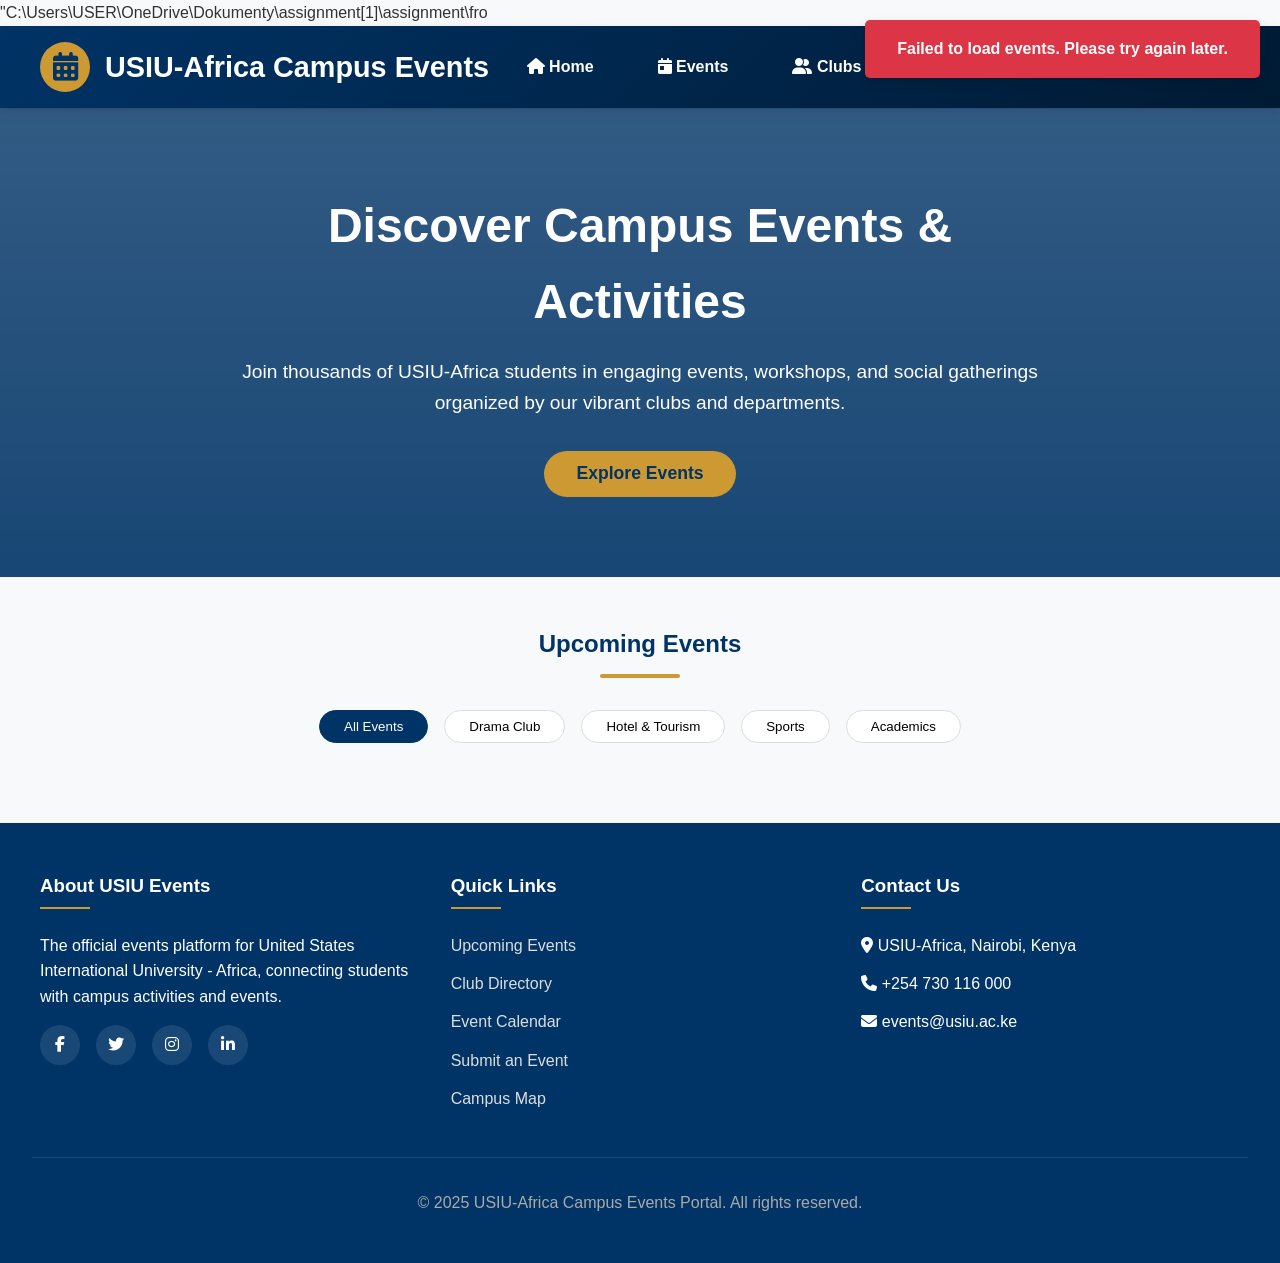
==== frontend/index.html @ a4860773 "Add files via upload" ====
<!DOCTYPE html>
<html lang="en">
<head>
    <meta charset="UTF-8">
    <meta name="viewport" content="width=device-width, initial-scale=1.0">
    <title>USIU-Africa Campus Events Portal</title>
    <link rel="stylesheet" href="style.css">
    <link rel="stylesheet" href="https://cdnjs.cloudflare.com/ajax/libs/font-awesome/6.4.0/css/all.min.css">
"C:\Users\USER\OneDrive\Dokumenty\assignment[1]\assignment\fro
    <!-- link js here   -->
    <script src="script.js" defer></script>
</head>
<body>
    <header>
        <div class="header-container">
            <div class="logo">
                <div class="logo-icon">
                    <i class="fas fa-calendar-alt"></i>
                </div>
                <h1>USIU-Africa Campus Events</h1>
            </div>
            <nav>
                <ul>
                    <li><a href="/assignment/frontend/index.php"><i class="fas fa-home"></i> Home</a></li>
                    <li><a href="/assignment/frontend/index.php#event-section"><i class="fas fa-calendar-day"></i> Events</a></li>
                    <li><a href="#"><i class="fas fa-user-friends"></i> Clubs</a></li>
                    <li><a href="#"><i class="fas fa-envelope"></i> Notifications</a></li>
                    <li id="authNav">
                        <div class="nav-button" id="loginBtn">Login / Sign Up</div>
                    </li>
                </ul>
            </nav>
        </div>
    </header>

    <section class="hero">
        <div class="hero-content">
            <h2>Discover Campus Events & Activities</h2>
            <p>Join thousands of USIU-Africa students in engaging events, workshops, and social gatherings organized by our vibrant clubs and departments.</p>
            <button class="cta-button" id="exploreBtn">Explore Events</button>
        </div>
    </section>

    <section class="events-section">
        <h2 class="section-title">Upcoming Events</h2>
        
        <div class="filters">
            <button class="filter-btn active">All Events</button>
            <button class="filter-btn">Drama Club</button>
            <button class="filter-btn">Hotel & Tourism</button>
            <button class="filter-btn">Sports</button>
            <button class="filter-btn">Academics</button>
        </div>
        
        <div class="events-grid" id="eventsContainer">
            <!-- Events will be loaded dynamically -->
        </div>
    </section>

    <div class="modal" id="eventModal">
        <div class="modal-content">
            <div class="modal-header">
                <h2 id="modalEventTitle">Event Title</h2>
                <button class="close-modal">&times;</button>
            </div>
            <div class="modal-body">
                <div class="event-full-details">
                    <div class="event-full-image" id="modalEventImage"></div>
                    <div class="event-info">
                        <div class="event-info-item">
                            <i class="fas fa-calendar"></i>
                            <div><strong>Date:</strong> <span id="modalEventDate"></span></div>
                        </div>
                        <div class="event-info-item">
                            <i class="fas fa-clock"></i>
                            <div><strong>Time:</strong> <span id="modalEventTime"></span></div>
                        </div>
                        <div class="event-info-item">
                            <i class="fas fa-map-marker-alt"></i>
                            <div><strong>Location:</strong> <span id="modalEventLocation"></span></div>
                        </div>
                        <div class="event-info-item">
                            <i class="fas fa-users"></i>
                            <div><strong>Organizer:</strong> <span id="modalEventOrganizer"></span></div>
                        </div>
                        <div class="event-info-item">
                            <i class="fas fa-info-circle"></i>
                            <div><strong>Description:</strong> <p id="modalEventDescription"></p></div>
                        </div>
                    </div>
                </div>
                
                <div class="form-section">
                    <h3 class="form-title">Register for this Event</h3>
                    <form id="registrationForm">
                        <input type="hidden" id="eventId" value="">
                        <div class="form-group">
                            <label for="fullName">Full Name</label>
                            <input type="text" id="fullName" class="form-control" placeholder="Enter your full name" required>
                            <div class="invalid-feedback">Please enter your full name</div>
                        </div>
                        <div class="form-group">
                            <label for="email">Email Address</label>
                            <input type="email" id="email" class="form-control" placeholder="Enter your email" required>
                            <div class="invalid-feedback">Please enter a valid email address</div>
                        </div>
                        <div class="form-group">
                            <label for="studentId">Student ID</label>
                            <input type="text" id="studentId" class="form-control" placeholder="Enter your student ID">
                        </div>
                        <div class="form-group">
                            <label for="department">Department</label>
                            <select id="department" class="form-control">
                                <option value="">Select your department</option>
                                <option value="business">School of Business</option>
                                <option value="science">School of Science & Technology</option>
                                <option value="hospitality">School of Hospitality</option>
                                <option value="arts">School of Arts</option>
                            </select>
                        </div>
                        <button type="submit" class="submit-btn">Register Now</button>
                    </form>
                </div>
                
                <div class="comments-container">
                    <h3 class="form-title">Event Comments</h3>
                    <div id="commentsList">
                        <!-- Comments will be loaded here via AJAX -->
                    </div>
                    
                    <div class="form-section">
                        <h3 class="form-title">Add a Comment</h3>
                        <form id="commentForm">
                            <input type="hidden" id="commentEventId" value="">
                            <div class="form-group">
                                <label for="commentName">Your Name</label>
                                <input type="text" id="commentName" class="form-control" placeholder="Enter your name" required>
                                <div class="invalid-feedback">Please enter your name</div>
                            </div>
                            <div class="form-group">
                                <label for="commentText">Your Comment</label>
                                <textarea id="commentText" class="form-control" rows="3" placeholder="Share your thoughts..." required></textarea>
                                <div class="invalid-feedback">Please enter your comment</div>
                            </div>
                            <button type="submit" class="submit-btn">Post Comment</button>
                        </form>
                    </div>
                </div>
            </div>
        </div>
    </div>

    <div class="modal" id="authModal">
        <div class="modal-content">
            <div class="modal-header">
                <h2 id="authModalTitle">Login to Your Account</h2>
                <button class="close-modal">&times;</button>
            </div>
            <div class="modal-body">
                <div class="auth-tabs">
                    <div class="auth-tab active" data-tab="login">Login</div>
                    <div class="auth-tab" data-tab="signup">Sign Up</div>
                </div>
                
                <form id="loginForm" class="auth-form active">
                    <div class="form-group">
                        <label for="loginIdentifier">Email, Username or Student ID</label>
                        <input type="text" id="loginIdentifier" class="form-control" placeholder="Enter your email, username or ID" required>
                        <div class="invalid-feedback">Please enter your identifier</div>
                    </div>
                    <div class="form-group">
                        <label for="loginPassword">Password</label>
                        <input type="password" id="loginPassword" class="form-control" placeholder="Enter your password" required>
                        <div class="invalid-feedback">Please enter your password</div>
                    </div>
                    <div class="form-group">
                        <button type="submit" class="submit-btn">Login</button>
                        <div class="form-footer">
                            <a href="#" id="forgotPassword">Forgot Password?</a>
                        </div>
                    </div>
                </form>
                
                <form id="signupForm" class="auth-form">
                    <div class="form-group">
                        <label for="signupFullName">Full Name</label>
                        <input type="text" id="signupFullName" class="form-control" placeholder="Enter your full name" required>
                        <div class="invalid-feedback">Please enter your full name</div>
                    </div>
                    <div class="form-group">
                        <label for="signupStudentId">Student ID</label>
                        <input type="text" id="signupStudentId" class="form-control" placeholder="Enter your student ID" required>
                        <div class="invalid-feedback">Please enter your student ID</div>
                    </div>
                    <div class="form-group">
                        <label for="signupEmail">School Email</label>
                        <input type="email" id="signupEmail" class="form-control" placeholder="Enter your school email" required>
                        <div class="invalid-feedback">Please enter a valid school email</div>
                    </div>
                    <div class="form-group">
                        <label for="signupUsername">Username</label>
                        <input type="text" id="signupUsername" class="form-control" placeholder="Choose a username" required>
                        <div class="invalid-feedback">Please choose a username</div>
                    </div>
                    <div class="form-group">
                        <label for="signupPassword">Password</label>
                        <input type="password" id="signupPassword" class="form-control" placeholder="Create a password" required>
                        <div class="invalid-feedback">Password must be at least 6 characters</div>
                    </div>
                    <div class="form-group">
                        <label for="signupConfirmPassword">Confirm Password</label>
                        <input type="password" id="signupConfirmPassword" class="form-control" placeholder="Confirm your password" required>
                        <div class="invalid-feedback">Passwords do not match</div>
                    </div>
                    <div class="form-group">
                        <button type="submit" class="submit-btn">Create Account</button>
                        <div class="form-footer">
                            Already have an account? <a href="#" id="switchToLogin">Login here</a>
                        </div>
                    </div>
                </form>
            </div>
        </div>
    </div>

    <div class="notification" id="notification">
        <span id="notificationMessage">Notification message</span>
    </div>

    <footer>
        <div class="footer-content">
            <div class="footer-section">
                <h3>About USIU Events</h3>
                <p>The official events platform for United States International University - Africa, connecting students with campus activities and events.</p>
                <div class="social-links">
                    <a href="#"><i class="fab fa-facebook-f"></i></a>
                    <a href="#"><i class="fab fa-twitter"></i></a>
                    <a href="#"><i class="fab fa-instagram"></i></a>
                    <a href="#"><i class="fab fa-linkedin-in"></i></a>
                </div>
            </div>
            
            <div class="footer-section">
                <h3>Quick Links</h3>
                <ul class="footer-links">
                    <li><a href="#">Upcoming Events</a></li>
                    <li><a href="#">Club Directory</a></li>
                    <li><a href="#">Event Calendar</a></li>
                    <li><a href="#">Submit an Event</a></li>
                    <li><a href="#">Campus Map</a></li>
                </ul>
            </div>
            
            <div class="footer-section">
                <h3>Contact Us</h3>
                <ul class="footer-links">
                    <li><i class="fas fa-map-marker-alt"></i> USIU-Africa, Nairobi, Kenya</li>
                    <li><i class="fas fa-phone"></i> +254 730 116 000</li>
                    <li><i class="fas fa-envelope"></i> events@usiu.ac.ke</li>
                </ul>
            </div>
        </div>
        
        <div class="copyright">
            <p>&copy; 2025 USIU-Africa Campus Events Portal. All rights reserved.</p>
        </div>
    </footer>

    <!-- <script src="script.js"></script> -->
</body>
</html>
---- frontend/style.css ----
:root {
    --usiu-blue: #003366;
    --usiu-gold: #CC9933;
    --light-blue: #e6f0fa;
    --light-gold: #f5e9d0;
    --dark-text: #333;
    --light-text: #f8f9fa;
    --shadow: 0 4px 12px rgba(0, 0, 0, 0.1);
    --transition: all 0.3s ease;
    --success: #28a745;
    --danger: #dc3545;
}

* {
    margin: 0;
    padding: 0;
    box-sizing: border-box;
    font-family: 'Segoe UI', Tahoma, Geneva, Verdana, sans-serif;
}

body {
    background-color: #f8f9fa;
    color: var(--dark-text);
    line-height: 1.6;
}

/* Header Styles */
header {
    background: linear-gradient(135deg, var(--usiu-blue) 0%, #001a33 100%);
    color: white;
    padding: 1rem 2rem;
    position: sticky;
    top: 0;
    z-index: 1000;
    box-shadow: var(--shadow);
}

.header-container {
    max-width: 1200px;
    margin: 0 auto;
    display: flex;
    justify-content: space-between;
    align-items: center;
}

.logo {
    display: flex;
    align-items: center;
    gap: 15px;
}

.logo h1 {
    font-size: 1.8rem;
    font-weight: 700;
}

.logo-icon {
    background-color: var(--usiu-gold);
    color: var(--usiu-blue);
    width: 50px;
    height: 50px;
    border-radius: 50%;
    display: flex;
    align-items: center;
    justify-content: center;
    font-size: 1.8rem;
}

nav ul {
    display: flex;
    list-style: none;
    gap: 2rem;
    align-items: center;
}

nav a, .nav-button {
    color: white;
    text-decoration: none;
    font-weight: 600;
    padding: 0.5rem 1rem;
    border-radius: 4px;
    transition: var(--transition);
    cursor: pointer;
}

nav a:hover, .nav-button:hover {
    background-color: rgba(255, 255, 255, 0.1);
}

.user-info {
    display: flex;
    align-items: center;
    gap: 10px;
}

.user-avatar {
    width: 40px;
    height: 40px;
    border-radius: 50%;
    background-color: var(--usiu-gold);
    color: var(--usiu-blue);
    display: flex;
    align-items: center;
    justify-content: center;
    font-weight: bold;
    font-size: 1.2rem;
}

/* Hero Section */
.hero {
    background: linear-gradient(rgba(0, 51, 102, 0.8), rgba(0, 51, 102, 0.9)), url('https://images.unsplash.com/photo-1523580494863-6f3031224c94?ixlib=rb-4.0.3&ixid=M3wxMjA3fDB8MHxwaG90by1wYWdlfHx8fGVufDB8fHx8fA%3D%3D&auto=format&fit=crop&w=1470&q=80');
    background-size: cover;
    background-position: center;
    color: white;
    text-align: center;
    padding: 5rem 2rem;
}

.hero-content {
    max-width: 800px;
    margin: 0 auto;
}


.hero h2 {
    font-size: 3rem;
    margin-bottom: 1rem;
    animation: fadeInDown 1s ease;
}

.hero p {
    font-size: 1.2rem;
    margin-bottom: 2rem;
    animation: fadeInUp 1s ease;
}

.cta-button {
    display: inline-block;
    background-color: var(--usiu-gold);
    color: var(--usiu-blue);
    padding: 0.8rem 2rem;
    border-radius: 30px;
    text-decoration: none;
    font-weight: 700;
    font-size: 1.1rem;
    transition: var(--transition);
    border: none;
    cursor: pointer;
    animation: pulse 2s infinite;
}

.cta-button:hover {
    transform: translateY(-3px);
    box-shadow: 0 10px 20px rgba(0, 0, 0, 0.2);
}

/* Events Section */
.events-section {
    max-width: 1200px;
    margin: 3rem auto;
    padding: 0 2rem;
}

.section-title {
    text-align: center;
    color: var(--usiu-blue);
    margin-bottom: 2rem;
    position: relative;
}

.section-title::after {
    content: '';
    display: block;
    width: 80px;
    height: 4px;
    background-color: var(--usiu-gold);
    margin: 10px auto;
    border-radius: 2px;
}

.filters {
    display: flex;
    justify-content: center;
    gap: 1rem;
    margin-bottom: 2rem;
    flex-wrap: wrap;
}

.filter-btn {
    background-color: white;
    border: 1px solid #ddd;
    padding: 0.5rem 1.5rem;
    border-radius: 30px;
    cursor: pointer;
    transition: var(--transition);
    font-weight: 500;
}

.filter-btn:hover, .filter-btn.active {
    background-color: var(--usiu-blue);
    color: white;
    border-color: var(--usiu-blue);
}

.events-grid {
    display: grid;
    grid-template-columns: repeat(auto-fill, minmax(350px, 1fr));
    gap: 2rem;
}

.event-card {
    background-color: white;
    border-radius: 10px;
    overflow: hidden;
    box-shadow: var(--shadow);
    transition: var(--transition);
}

.event-card:hover {
    transform: translateY(-10px);
    box-shadow: 0 12px 20px rgba(0, 0, 0, 0.15);
}

.event-image {
    height: 200px;
    width: 100%;
    background-size: cover;
    background-position: center;
}

.event-content {
    padding: 1.5rem;
}

.event-category {
    display: inline-block;
    background-color: var(--light-gold);
    color: var(--usiu-blue);
    padding: 0.3rem 0.8rem;
    border-radius: 30px;
    font-size: 0.85rem;
    margin-bottom: 0.8rem;
}

.event-title {
    font-size: 1.4rem;
    margin-bottom: 0.5rem;
    color: var(--usiu-blue);
}

.event-details {
    display: flex;
    gap: 1rem;
    margin: 1rem 0;
    color: #666;
    flex-wrap: wrap;
}

.event-details i {
    color: var(--usiu-gold);
    margin-right: 0.5rem;
}

.event-actions {
    display: flex;
    justify-content: space-between;
    margin-top: 1rem;
    gap: 0.5rem;
}

.register-btn, .details-btn {
    padding: 0.5rem 1.5rem;
    border-radius: 30px;
    border: none;
    cursor: pointer;
    font-weight: 600;
    transition: var(--transition);
    flex: 1;
    text-align: center;
}

.register-btn {
    background-color: var(--usiu-blue);
    color: white;
}

.details-btn {
    background-color: var(--light-gold);
    color: var(--usiu-blue);
}

.register-btn:hover {
    background-color: #002244;
}

.details-btn:hover {
    background-color: #e6d5b0;
}

/* Modal Styles */
.modal {
    display: none;
    position: fixed;
    top: 0;
    left: 0;
    width: 100%;
    height: 100%;
    background-color: rgba(0, 0, 0, 0.7);
    z-index: 2000;
    overflow-y: auto;
    padding: 2rem;
}

.modal-content {
    background-color: white;
    max-width: 800px;
    margin: 2rem auto;
    border-radius: 10px;
    box-shadow: 0 20px 40px rgba(0, 0, 0, 0.3);
    animation: modalOpen 0.5s ease;
    position: relative;
}

.modal-header {
    background: linear-gradient(135deg, var(--usiu-blue) 0%, #001a33 100%);
    color: white;
    padding: 1.5rem;
    display: flex;
    justify-content: space-between;
    align-items: center;
    border-radius: 10px 10px 0 0;
}

.close-modal {
    background: none;
    border: none;
    color: white;
    font-size: 1.8rem;
    cursor: pointer;
    transition: var(--transition);
}

.close-modal:hover {
    transform: rotate(90deg);
}

.modal-body {
    padding: 2rem;
}

.event-full-details {
    display: grid;
    grid-template-columns: 1fr 1fr;
    gap: 2rem;
    margin-bottom: 2rem;
}

.event-full-image {
    height: 250px;
    border-radius: 8px;
    background-size: cover;
    background-position: center;
}

.event-info {
    display: flex;
    flex-direction: column;
    gap: 1rem;
}

.event-info-item {
    display: flex;
    gap: 1rem;
}

.event-info-item i {
    color: var(--usiu-gold);
    min-width: 24px;
}

/* Forms */
.form-section {
    background-color: var(--light-blue);
    padding: 1.5rem;
    border-radius: 8px;
    margin: 1.5rem 0;
}

.form-title {
    color: var(--usiu-blue);
    margin-bottom: 1rem;
    padding-bottom: 0.5rem;
    border-bottom: 2px solid var(--usiu-gold);
}

.form-group {
    margin-bottom: 1.2rem;
    position: relative;
}

.form-group label {
    display: block;
    margin-bottom: 0.5rem;
    font-weight: 600;
    color: var(--usiu-blue);
}

.form-control {
    width: 100%;
    padding: 0.8rem;
    border: 1px solid #ddd;
    border-radius: 4px;
    font-size: 1rem;
    transition: var(--transition);
}

.form-control:focus {
    border-color: var(--usiu-gold);
    outline: none;
    box-shadow: 0 0 0 3px rgba(204, 153, 51, 0.2);
}

.invalid-feedback {
    color: var(--danger);
    font-size: 0.9rem;
    margin-top: 0.3rem;
    display: none;
}

.submit-btn {
    background-color: var(--usiu-blue);
    color: white;
    border: none;
    padding: 0.8rem 1.5rem;
    border-radius: 4px;
    font-weight: 600;
    cursor: pointer;
    transition: var(--transition);
    width: 100%;
    margin-top: 0.5rem;
}

.submit-btn:hover {
    background-color: #002244;
}

.form-footer {
    text-align: center;
    margin-top: 1rem;
    font-size: 0.95rem;
}

.form-footer a {
    color: var(--usiu-blue);
    font-weight: 600;
    text-decoration: none;
}

.form-footer a:hover {
    text-decoration: underline;
}

/* Comments Section */
.comments-container {
    margin-top: 2rem;
}

.comment {
    display: flex;
    gap: 1rem;
    margin-bottom: 1.5rem;
    padding-bottom: 1.5rem;
    border-bottom: 1px solid #eee;
}

.comment-avatar {
    width: 50px;
    height: 50px;
    border-radius: 50%;
    background-color: var(--usiu-blue);
    color: white;
    display: flex;
    align-items: center;
    justify-content: center;
    font-weight: bold;
    font-size: 1.2rem;
    flex-shrink: 0;
}

.comment-content {
    flex-grow: 1;
}

.comment-header {
    display: flex;
    justify-content: space-between;
    margin-bottom: 0.5rem;
}

.comment-author {
    font-weight: 600;
    color: var(--usiu-blue);
}

.comment-date {
    color: #777;
    font-size: 0.9rem;
}

.comment-text {
    color: #555;
    line-height: 1.5;
}

/* Auth Modal */
.auth-tabs {
    display: flex;
    border-bottom: 2px solid #eee;
    margin-bottom: 1.5rem;
}

.auth-tab {
    flex: 1;
    text-align: center;
    padding: 1rem;
    cursor: pointer;
    font-weight: 600;
    color: #666;
    transition: var(--transition);
    position: relative;
}

.auth-tab.active {
    color: var(--usiu-blue);
}

.auth-tab.active::after {
    content: '';
    position: absolute;
    bottom: -2px;
    left: 0;
    width: 100%;
    height: 3px;
    background-color: var(--usiu-gold);
}

.auth-form {
    display: none;
}

.auth-form.active {
    display: block;
}

/* Footer */
footer {
    background-color: var(--usiu-blue);
    color: white;
    padding: 3rem 2rem;
}

.footer-content {
    max-width: 1200px;
    margin: 0 auto;
    display: grid;
    grid-template-columns: repeat(auto-fit, minmax(250px, 1fr));
    gap: 2rem;
}

.footer-section h3 {
    margin-bottom: 1.5rem;
    position: relative;
    padding-bottom: 0.5rem;
}

.footer-section h3::after {
    content: '';
    position: absolute;
    bottom: 0;
    left: 0;
    width: 50px;
    height: 2px;
    background-color: var(--usiu-gold);
}

.footer-links li {
    list-style: none;
    margin-bottom: 0.8rem;
}

.footer-links a {
    color: #ddd;
    text-decoration: none;
    transition: var(--transition);
}

.footer-links a:hover {
    color: var(--usiu-gold);
    padding-left: 5px;
}

.social-links {
    display: flex;
    gap: 1rem;
    margin-top: 1rem;
}

.social-links a {
    display: inline-block;
    width: 40px;
    height: 40px;
    background-color: rgba(255, 255, 255, 0.1);
    border-radius: 50%;
    color: white;
    text-align: center;
    line-height: 40px;
    transition: var(--transition);
}

.social-links a:hover {
    background-color: var(--usiu-gold);
    transform: translateY(-3px);
}

.copyright {
    text-align: center;
    padding-top: 2rem;
    margin-top: 2rem;
    border-top: 1px solid rgba(255, 255, 255, 0.1);
    color: #aaa;
}

/* Notification */
.notification {
    position: fixed;
    top: 20px;
    right: 20px;
    padding: 1rem 2rem;
    border-radius: 5px;
    color: white;
    font-weight: 600;
    box-shadow: var(--shadow);
    z-index: 3000;
    transform: translateX(120%);
    transition: transform 0.3s ease;
}

.notification.show {
    transform: translateX(0);
}

.notification.success {
    background-color: var(--success);
}

.notification.error {
    background-color: var(--danger);
}

/* Animations */
@keyframes fadeInDown {
    from {
        opacity: 0;
        transform: translateY(-20px);
    }
    to {
        opacity: 1;
        transform: translateY(0);
    }
}

@keyframes fadeInUp {
    from {
        opacity: 0;
        transform: translateY(20px);
    }
    to {
        opacity: 1;
        transform: translateY(0);
    }
}

@keyframes pulse {
    0% { transform: scale(1); }
    50% { transform: scale(1.05); }
    100% { transform: scale(1); }
}

@keyframes modalOpen {
    from {
        opacity: 0;
        transform: translateY(-50px);
    }
    to {
        opacity: 1;
        transform: translateY(0);
    }
}

/* Responsive Design */
@media (max-width: 768px) {
    .header-container {
        flex-direction: column;
        gap: 1rem;
    }
    
    nav ul {
        gap: 1rem;
        flex-wrap: wrap;
        justify-content: center;
    }
    
    .hero h2 {
        font-size: 2.2rem;
    }
    
    .event-full-details {
        grid-template-columns: 1fr;
    }
    
    .events-grid {
        grid-template-columns: 1fr;
    }
    
    .event-actions {
        flex-direction: column;
        gap: 0.8rem;
    }
    
    .auth-tabs {
        flex-direction: column;
    }
}
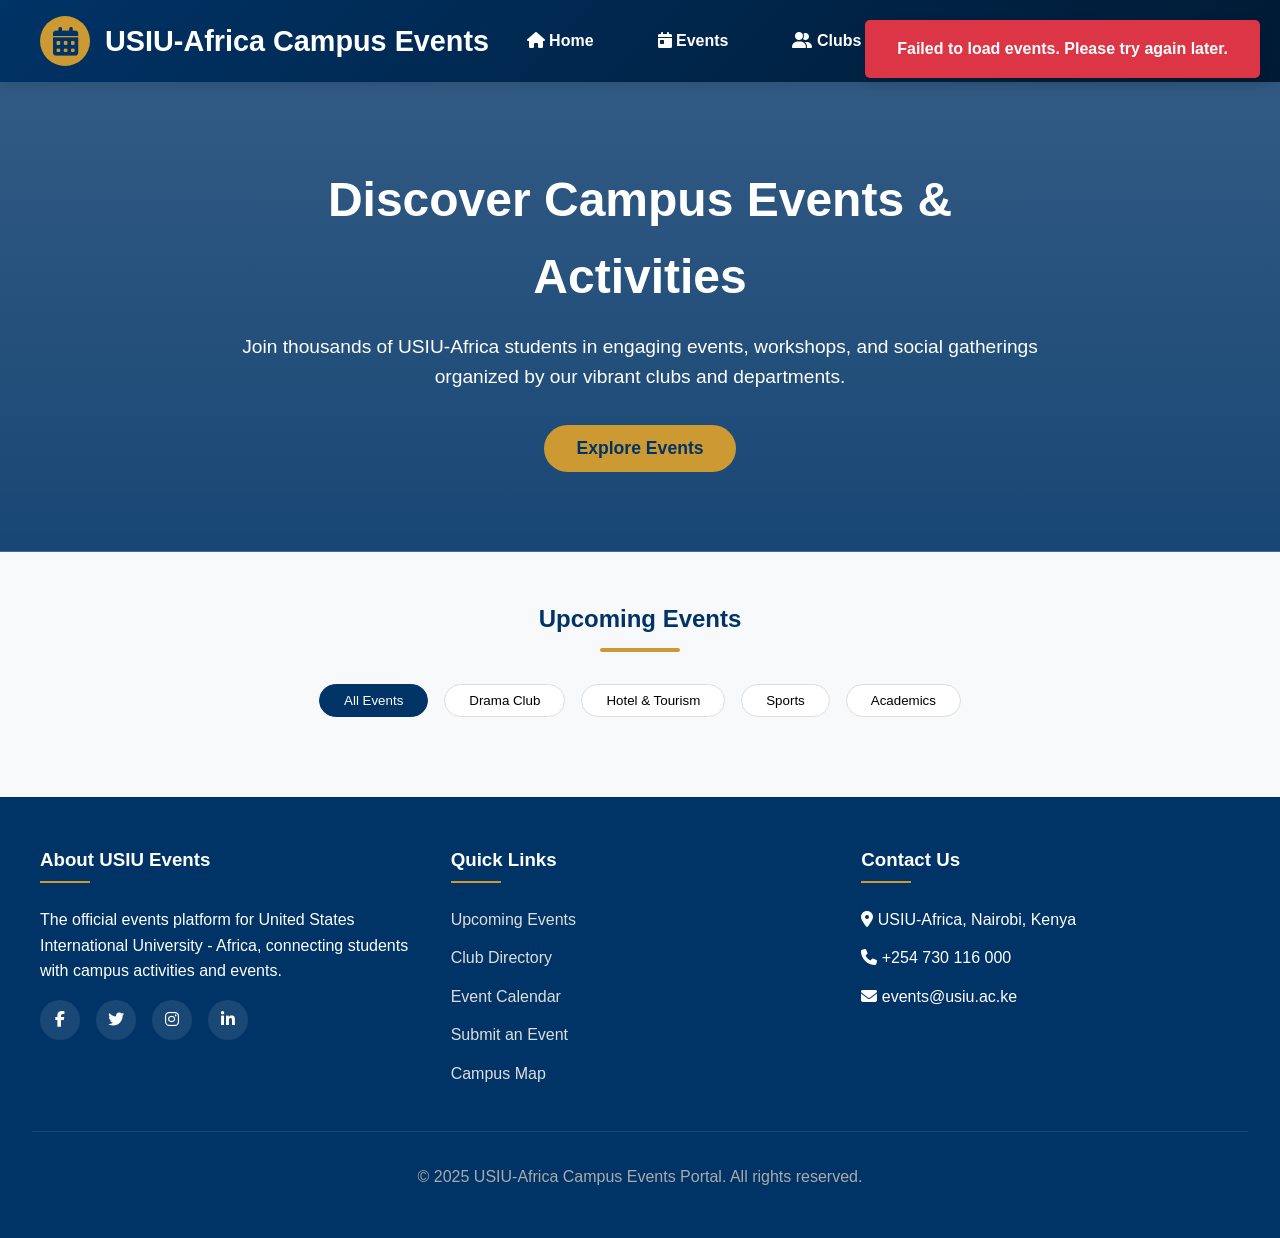
==== commit b91f2250: "added auth routes" ====
--- a/frontend/index.html
+++ b/frontend/index.html
@@ -6,7 +6,6 @@
     <title>USIU-Africa Campus Events Portal</title>
     <link rel="stylesheet" href="style.css">
     <link rel="stylesheet" href="https://cdnjs.cloudflare.com/ajax/libs/font-awesome/6.4.0/css/all.min.css">
-"C:\Users\USER\OneDrive\Dokumenty\assignment[1]\assignment\fro
     <!-- link js here   -->
     <script src="script.js" defer></script>
 </head>
@@ -21,8 +20,8 @@
             </div>
             <nav>
                 <ul>
-                    <li><a href="/assignment/frontend/index.php"><i class="fas fa-home"></i> Home</a></li>
-                    <li><a href="/assignment/frontend/index.php#event-section"><i class="fas fa-calendar-day"></i> Events</a></li>
+                    <li><a href="./index.html"><i class="fas fa-home"></i> Home</a></li>
+                    <li><a href="./index.html#event-section"><i class="fas fa-calendar-day"></i> Events</a></li>
                     <li><a href="#"><i class="fas fa-user-friends"></i> Clubs</a></li>
                     <li><a href="#"><i class="fas fa-envelope"></i> Notifications</a></li>
                     <li id="authNav">
--- a/frontend/style.css
+++ b/frontend/style.css
@@ -222,7 +222,7 @@
 }
 
 .event-image {
-    height: 200px;
+    /* height: 200px; */
     width: 100%;
     background-size: cover;
     background-position: center;
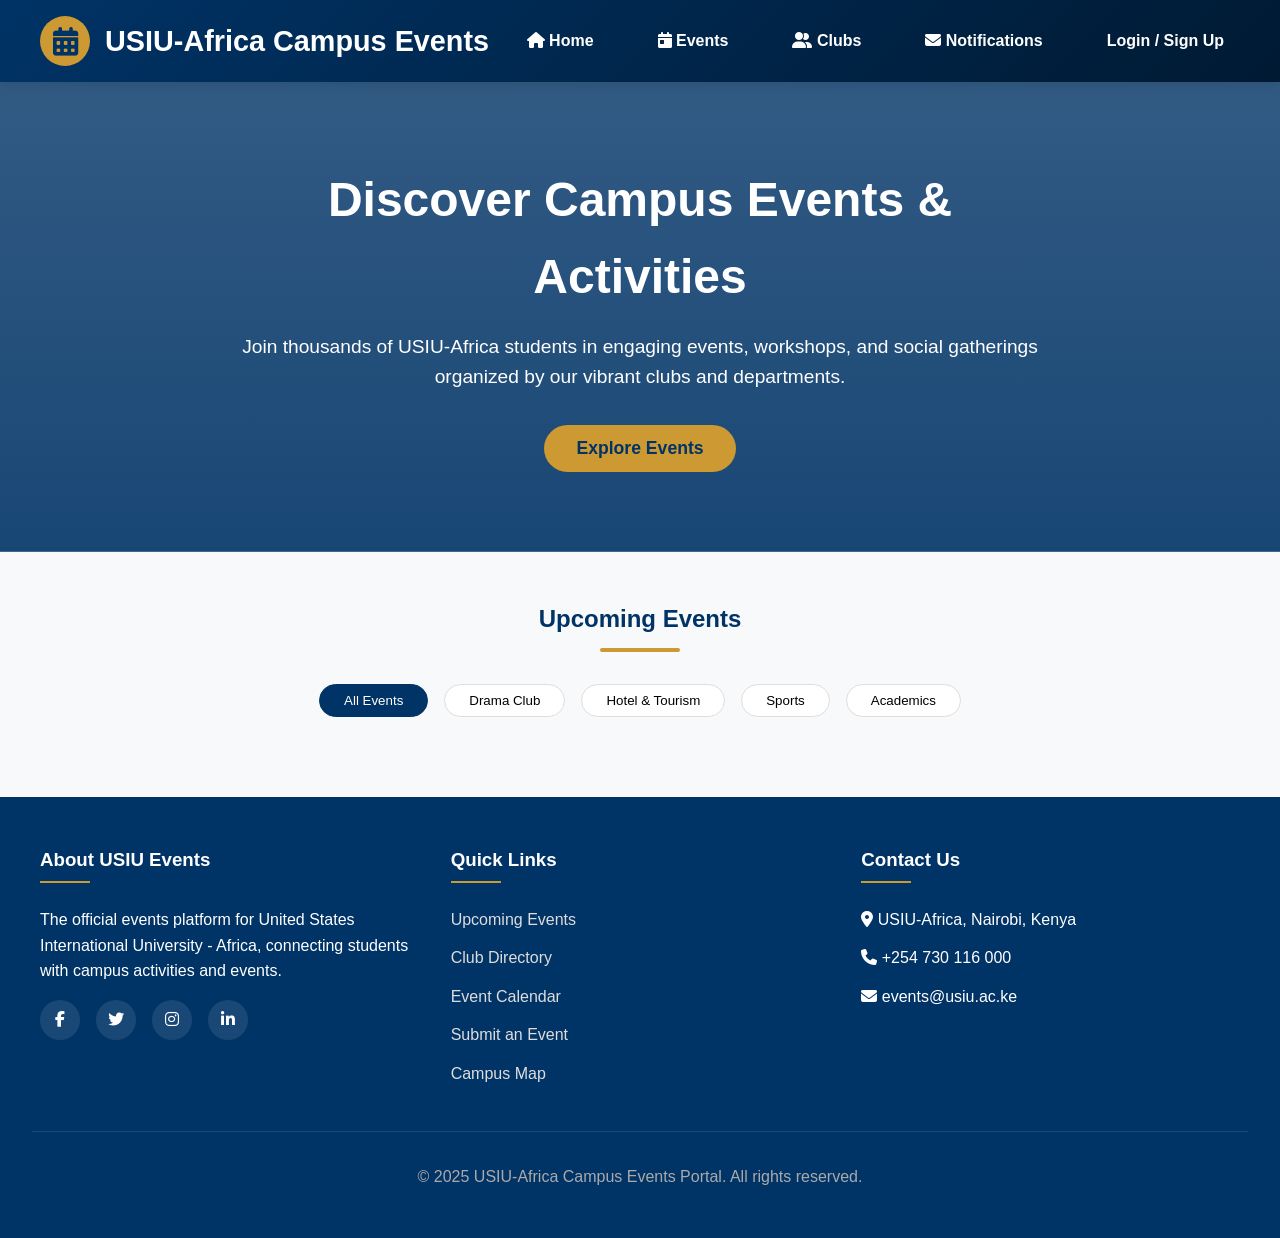
==== commit 890f7670: "add events page" ====
--- a/frontend/index.html
+++ b/frontend/index.html
@@ -7,7 +7,8 @@
     <link rel="stylesheet" href="style.css">
     <link rel="stylesheet" href="https://cdnjs.cloudflare.com/ajax/libs/font-awesome/6.4.0/css/all.min.css">
     <!-- link js here   -->
-    <script src="script.js" defer></script>
+    <script src="./app.js"  type="module" defer></script>
+    <!-- <script src="./script.js"  type="module" defer></script> -->
 </head>
 <body>
     <header>
@@ -51,7 +52,7 @@
             <button class="filter-btn">Academics</button>
         </div>
         
-        <div class="events-grid" id="eventsContainer">
+        <div class="events-grid" id="events-container">
             <!-- Events will be loaded dynamically -->
         </div>
     </section>
--- a/frontend/style.css
+++ b/frontend/style.css
@@ -730,4 +730,31 @@
     .auth-tabs {
         flex-direction: column;
     }
-}+}
+
+
+/* css popup */
+
+.popup-overlay {
+  position: fixed;
+  top: 0; left: 0;
+  width: 100%; height: 100%;
+  background: rgba(0,0,0,0.5);
+  display: flex; justify-content: center; align-items: center;
+  z-index: 999;
+}
+
+.popup-content {
+  background: #fff;
+  padding: 20px;
+  border-radius: 8px;
+  width: 350px;
+  position: relative;
+}
+
+.popup-close {
+  position: absolute;
+  top: 10px; right: 15px;
+  cursor: pointer;
+  font-size: 18px;
+}
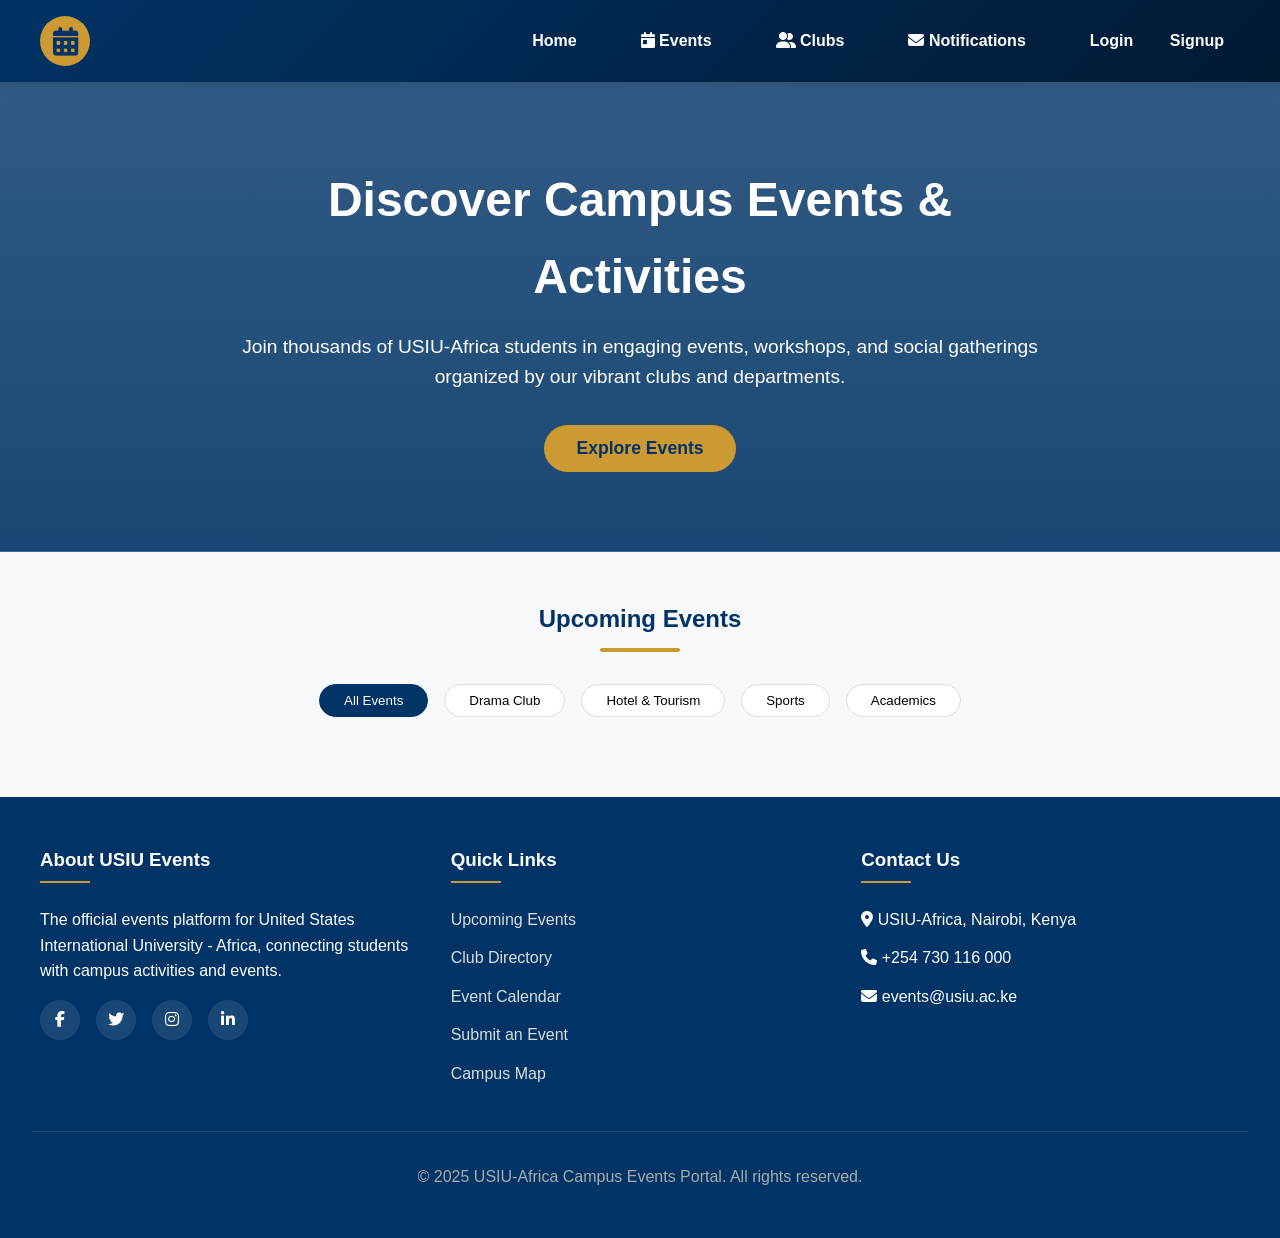
==== commit aa61864d: "add breake route" ====
--- a/frontend/index.html
+++ b/frontend/index.html
@@ -17,211 +17,54 @@
                 <div class="logo-icon">
                     <i class="fas fa-calendar-alt"></i>
                 </div>
-                <h1>USIU-Africa Campus Events</h1>
+                <h1></h1>
             </div>
             <nav>
                 <ul>
-                    <li><a href="./index.html"><i class="fas fa-home"></i> Home</a></li>
+                    <li><a href="/" data-link>Home</a></li>
                     <li><a href="./index.html#event-section"><i class="fas fa-calendar-day"></i> Events</a></li>
                     <li><a href="#"><i class="fas fa-user-friends"></i> Clubs</a></li>
                     <li><a href="#"><i class="fas fa-envelope"></i> Notifications</a></li>
                     <li id="authNav">
-                        <div class="nav-button" id="loginBtn">Login / Sign Up</div>
+                         <a href="/login" data-link>Login</a>
+                         <a href="/signup" data-link>Signup</a>
+                         <button id="dashboardBtn">Dashboard</button>
+
+                        <!-- <div class="nav-button" id="loginBtn">Login / Sign Up</div> -->
                     </li>
                 </ul>
             </nav>
         </div>
     </header>
 
-    <section class="hero">
-        <div class="hero-content">
-            <h2>Discover Campus Events & Activities</h2>
-            <p>Join thousands of USIU-Africa students in engaging events, workshops, and social gatherings organized by our vibrant clubs and departments.</p>
-            <button class="cta-button" id="exploreBtn">Explore Events</button>
-        </div>
-    </section>
+    <main id="main">
+            <section class="hero">
+            <div class="hero-content">
+                <h2>Discover Campus Events & Activities</h2>
+                <p>Join thousands of USIU-Africa students in engaging events, workshops, and social gatherings organized by our vibrant clubs and departments.</p>
+                <button class="cta-button" id="exploreBtn">Explore Events</button>
+            </div>
+        </section>
 
-    <section class="events-section">
-        <h2 class="section-title">Upcoming Events</h2>
-        
-        <div class="filters">
-            <button class="filter-btn active">All Events</button>
-            <button class="filter-btn">Drama Club</button>
-            <button class="filter-btn">Hotel & Tourism</button>
-            <button class="filter-btn">Sports</button>
-            <button class="filter-btn">Academics</button>
-        </div>
-        
-        <div class="events-grid" id="events-container">
-            <!-- Events will be loaded dynamically -->
-        </div>
-    </section>
-
-    <div class="modal" id="eventModal">
-        <div class="modal-content">
-            <div class="modal-header">
-                <h2 id="modalEventTitle">Event Title</h2>
-                <button class="close-modal">&times;</button>
+        <section class="events-section">
+            <h2 class="section-title">Upcoming Events</h2>
+            
+            <div class="filters">
+                <button class="filter-btn active">All Events</button>
+                <button class="filter-btn">Drama Club</button>
+                <button class="filter-btn">Hotel & Tourism</button>
+                <button class="filter-btn">Sports</button>
+                <button class="filter-btn">Academics</button>
+                <button id="createEventBtn" style="display:none;" data-link href="/create-event">
+                                Create Event
+                            </button>
             </div>
-            <div class="modal-body">
-                <div class="event-full-details">
-                    <div class="event-full-image" id="modalEventImage"></div>
-                    <div class="event-info">
-                        <div class="event-info-item">
-                            <i class="fas fa-calendar"></i>
-                            <div><strong>Date:</strong> <span id="modalEventDate"></span></div>
-                        </div>
-                        <div class="event-info-item">
-                            <i class="fas fa-clock"></i>
-                            <div><strong>Time:</strong> <span id="modalEventTime"></span></div>
-                        </div>
-                        <div class="event-info-item">
-                            <i class="fas fa-map-marker-alt"></i>
-                            <div><strong>Location:</strong> <span id="modalEventLocation"></span></div>
-                        </div>
-                        <div class="event-info-item">
-                            <i class="fas fa-users"></i>
-                            <div><strong>Organizer:</strong> <span id="modalEventOrganizer"></span></div>
-                        </div>
-                        <div class="event-info-item">
-                            <i class="fas fa-info-circle"></i>
-                            <div><strong>Description:</strong> <p id="modalEventDescription"></p></div>
-                        </div>
-                    </div>
-                </div>
-                
-                <div class="form-section">
-                    <h3 class="form-title">Register for this Event</h3>
-                    <form id="registrationForm">
-                        <input type="hidden" id="eventId" value="">
-                        <div class="form-group">
-                            <label for="fullName">Full Name</label>
-                            <input type="text" id="fullName" class="form-control" placeholder="Enter your full name" required>
-                            <div class="invalid-feedback">Please enter your full name</div>
-                        </div>
-                        <div class="form-group">
-                            <label for="email">Email Address</label>
-                            <input type="email" id="email" class="form-control" placeholder="Enter your email" required>
-                            <div class="invalid-feedback">Please enter a valid email address</div>
-                        </div>
-                        <div class="form-group">
-                            <label for="studentId">Student ID</label>
-                            <input type="text" id="studentId" class="form-control" placeholder="Enter your student ID">
-                        </div>
-                        <div class="form-group">
-                            <label for="department">Department</label>
-                            <select id="department" class="form-control">
-                                <option value="">Select your department</option>
-                                <option value="business">School of Business</option>
-                                <option value="science">School of Science & Technology</option>
-                                <option value="hospitality">School of Hospitality</option>
-                                <option value="arts">School of Arts</option>
-                            </select>
-                        </div>
-                        <button type="submit" class="submit-btn">Register Now</button>
-                    </form>
-                </div>
-                
-                <div class="comments-container">
-                    <h3 class="form-title">Event Comments</h3>
-                    <div id="commentsList">
-                        <!-- Comments will be loaded here via AJAX -->
-                    </div>
-                    
-                    <div class="form-section">
-                        <h3 class="form-title">Add a Comment</h3>
-                        <form id="commentForm">
-                            <input type="hidden" id="commentEventId" value="">
-                            <div class="form-group">
-                                <label for="commentName">Your Name</label>
-                                <input type="text" id="commentName" class="form-control" placeholder="Enter your name" required>
-                                <div class="invalid-feedback">Please enter your name</div>
-                            </div>
-                            <div class="form-group">
-                                <label for="commentText">Your Comment</label>
-                                <textarea id="commentText" class="form-control" rows="3" placeholder="Share your thoughts..." required></textarea>
-                                <div class="invalid-feedback">Please enter your comment</div>
-                            </div>
-                            <button type="submit" class="submit-btn">Post Comment</button>
-                        </form>
-                    </div>
-                </div>
+            
+            <div class="events-grid" id="events-container">
+                <!-- Events will be loaded dynamically -->
             </div>
-        </div>
-    </div>
-
-    <div class="modal" id="authModal">
-        <div class="modal-content">
-            <div class="modal-header">
-                <h2 id="authModalTitle">Login to Your Account</h2>
-                <button class="close-modal">&times;</button>
-            </div>
-            <div class="modal-body">
-                <div class="auth-tabs">
-                    <div class="auth-tab active" data-tab="login">Login</div>
-                    <div class="auth-tab" data-tab="signup">Sign Up</div>
-                </div>
-                
-                <form id="loginForm" class="auth-form active">
-                    <div class="form-group">
-                        <label for="loginIdentifier">Email, Username or Student ID</label>
-                        <input type="text" id="loginIdentifier" class="form-control" placeholder="Enter your email, username or ID" required>
-                        <div class="invalid-feedback">Please enter your identifier</div>
-                    </div>
-                    <div class="form-group">
-                        <label for="loginPassword">Password</label>
-                        <input type="password" id="loginPassword" class="form-control" placeholder="Enter your password" required>
-                        <div class="invalid-feedback">Please enter your password</div>
-                    </div>
-                    <div class="form-group">
-                        <button type="submit" class="submit-btn">Login</button>
-                        <div class="form-footer">
-                            <a href="#" id="forgotPassword">Forgot Password?</a>
-                        </div>
-                    </div>
-                </form>
-                
-                <form id="signupForm" class="auth-form">
-                    <div class="form-group">
-                        <label for="signupFullName">Full Name</label>
-                        <input type="text" id="signupFullName" class="form-control" placeholder="Enter your full name" required>
-                        <div class="invalid-feedback">Please enter your full name</div>
-                    </div>
-                    <div class="form-group">
-                        <label for="signupStudentId">Student ID</label>
-                        <input type="text" id="signupStudentId" class="form-control" placeholder="Enter your student ID" required>
-                        <div class="invalid-feedback">Please enter your student ID</div>
-                    </div>
-                    <div class="form-group">
-                        <label for="signupEmail">School Email</label>
-                        <input type="email" id="signupEmail" class="form-control" placeholder="Enter your school email" required>
-                        <div class="invalid-feedback">Please enter a valid school email</div>
-                    </div>
-                    <div class="form-group">
-                        <label for="signupUsername">Username</label>
-                        <input type="text" id="signupUsername" class="form-control" placeholder="Choose a username" required>
-                        <div class="invalid-feedback">Please choose a username</div>
-                    </div>
-                    <div class="form-group">
-                        <label for="signupPassword">Password</label>
-                        <input type="password" id="signupPassword" class="form-control" placeholder="Create a password" required>
-                        <div class="invalid-feedback">Password must be at least 6 characters</div>
-                    </div>
-                    <div class="form-group">
-                        <label for="signupConfirmPassword">Confirm Password</label>
-                        <input type="password" id="signupConfirmPassword" class="form-control" placeholder="Confirm your password" required>
-                        <div class="invalid-feedback">Passwords do not match</div>
-                    </div>
-                    <div class="form-group">
-                        <button type="submit" class="submit-btn">Create Account</button>
-                        <div class="form-footer">
-                            Already have an account? <a href="#" id="switchToLogin">Login here</a>
-                        </div>
-                    </div>
-                </form>
-            </div>
-        </div>
-    </div>
+        </section>
+    </main>
 
     <div class="notification" id="notification">
         <span id="notificationMessage">Notification message</span>
@@ -265,7 +108,5 @@
             <p>&copy; 2025 USIU-Africa Campus Events Portal. All rights reserved.</p>
         </div>
     </footer>
-
-    <!-- <script src="script.js"></script> -->
 </body>
 </html>
--- a/frontend/style.css
+++ b/frontend/style.css
@@ -93,18 +93,6 @@
     gap: 10px;
 }
 
-.user-avatar {
-    width: 40px;
-    height: 40px;
-    border-radius: 50%;
-    background-color: var(--usiu-gold);
-    color: var(--usiu-blue);
-    display: flex;
-    align-items: center;
-    justify-content: center;
-    font-weight: bold;
-    font-size: 1.2rem;
-}
 
 /* Hero Section */
 .hero {
@@ -297,260 +285,9 @@
     background-color: #e6d5b0;
 }
 
-/* Modal Styles */
-.modal {
-    display: none;
-    position: fixed;
-    top: 0;
-    left: 0;
-    width: 100%;
-    height: 100%;
-    background-color: rgba(0, 0, 0, 0.7);
-    z-index: 2000;
-    overflow-y: auto;
-    padding: 2rem;
-}
-
-.modal-content {
-    background-color: white;
-    max-width: 800px;
-    margin: 2rem auto;
-    border-radius: 10px;
-    box-shadow: 0 20px 40px rgba(0, 0, 0, 0.3);
-    animation: modalOpen 0.5s ease;
-    position: relative;
-}
-
-.modal-header {
-    background: linear-gradient(135deg, var(--usiu-blue) 0%, #001a33 100%);
-    color: white;
-    padding: 1.5rem;
-    display: flex;
-    justify-content: space-between;
-    align-items: center;
-    border-radius: 10px 10px 0 0;
-}
-
-.close-modal {
-    background: none;
-    border: none;
-    color: white;
-    font-size: 1.8rem;
-    cursor: pointer;
-    transition: var(--transition);
-}
-
-.close-modal:hover {
-    transform: rotate(90deg);
-}
-
-.modal-body {
-    padding: 2rem;
-}
-
-.event-full-details {
-    display: grid;
-    grid-template-columns: 1fr 1fr;
-    gap: 2rem;
-    margin-bottom: 2rem;
-}
-
-.event-full-image {
-    height: 250px;
-    border-radius: 8px;
-    background-size: cover;
-    background-position: center;
-}
-
-.event-info {
-    display: flex;
-    flex-direction: column;
-    gap: 1rem;
-}
-
-.event-info-item {
-    display: flex;
-    gap: 1rem;
-}
-
-.event-info-item i {
-    color: var(--usiu-gold);
-    min-width: 24px;
-}
-
-/* Forms */
-.form-section {
-    background-color: var(--light-blue);
-    padding: 1.5rem;
-    border-radius: 8px;
-    margin: 1.5rem 0;
-}
-
-.form-title {
-    color: var(--usiu-blue);
-    margin-bottom: 1rem;
-    padding-bottom: 0.5rem;
-    border-bottom: 2px solid var(--usiu-gold);
-}
-
-.form-group {
-    margin-bottom: 1.2rem;
-    position: relative;
-}
-
-.form-group label {
-    display: block;
-    margin-bottom: 0.5rem;
-    font-weight: 600;
-    color: var(--usiu-blue);
-}
-
-.form-control {
-    width: 100%;
-    padding: 0.8rem;
-    border: 1px solid #ddd;
-    border-radius: 4px;
-    font-size: 1rem;
-    transition: var(--transition);
-}
-
-.form-control:focus {
-    border-color: var(--usiu-gold);
-    outline: none;
-    box-shadow: 0 0 0 3px rgba(204, 153, 51, 0.2);
-}
-
-.invalid-feedback {
-    color: var(--danger);
-    font-size: 0.9rem;
-    margin-top: 0.3rem;
-    display: none;
-}
-
-.submit-btn {
-    background-color: var(--usiu-blue);
-    color: white;
-    border: none;
-    padding: 0.8rem 1.5rem;
-    border-radius: 4px;
-    font-weight: 600;
-    cursor: pointer;
-    transition: var(--transition);
-    width: 100%;
-    margin-top: 0.5rem;
-}
-
-.submit-btn:hover {
-    background-color: #002244;
-}
-
-.form-footer {
-    text-align: center;
-    margin-top: 1rem;
-    font-size: 0.95rem;
-}
-
-.form-footer a {
-    color: var(--usiu-blue);
-    font-weight: 600;
-    text-decoration: none;
-}
-
-.form-footer a:hover {
-    text-decoration: underline;
-}
-
-/* Comments Section */
-.comments-container {
-    margin-top: 2rem;
-}
-
-.comment {
-    display: flex;
-    gap: 1rem;
-    margin-bottom: 1.5rem;
-    padding-bottom: 1.5rem;
-    border-bottom: 1px solid #eee;
-}
-
-.comment-avatar {
-    width: 50px;
-    height: 50px;
-    border-radius: 50%;
-    background-color: var(--usiu-blue);
-    color: white;
-    display: flex;
-    align-items: center;
-    justify-content: center;
-    font-weight: bold;
-    font-size: 1.2rem;
-    flex-shrink: 0;
-}
-
-.comment-content {
-    flex-grow: 1;
-}
-
-.comment-header {
-    display: flex;
-    justify-content: space-between;
-    margin-bottom: 0.5rem;
-}
-
-.comment-author {
-    font-weight: 600;
-    color: var(--usiu-blue);
-}
-
-.comment-date {
-    color: #777;
-    font-size: 0.9rem;
-}
-
-.comment-text {
-    color: #555;
-    line-height: 1.5;
-}
-
-/* Auth Modal */
-.auth-tabs {
-    display: flex;
-    border-bottom: 2px solid #eee;
-    margin-bottom: 1.5rem;
-}
-
-.auth-tab {
-    flex: 1;
-    text-align: center;
-    padding: 1rem;
-    cursor: pointer;
-    font-weight: 600;
-    color: #666;
-    transition: var(--transition);
-    position: relative;
-}
-
-.auth-tab.active {
-    color: var(--usiu-blue);
-}
-
-.auth-tab.active::after {
-    content: '';
-    position: absolute;
-    bottom: -2px;
-    left: 0;
-    width: 100%;
-    height: 3px;
-    background-color: var(--usiu-gold);
-}
-
-.auth-form {
-    display: none;
-}
-
-.auth-form.active {
-    display: block;
-}
+
+
+
 
 /* Footer */
 footer {
@@ -657,45 +394,6 @@
     background-color: var(--danger);
 }
 
-/* Animations */
-@keyframes fadeInDown {
-    from {
-        opacity: 0;
-        transform: translateY(-20px);
-    }
-    to {
-        opacity: 1;
-        transform: translateY(0);
-    }
-}
-
-@keyframes fadeInUp {
-    from {
-        opacity: 0;
-        transform: translateY(20px);
-    }
-    to {
-        opacity: 1;
-        transform: translateY(0);
-    }
-}
-
-@keyframes pulse {
-    0% { transform: scale(1); }
-    50% { transform: scale(1.05); }
-    100% { transform: scale(1); }
-}
-
-@keyframes modalOpen {
-    from {
-        opacity: 0;
-        transform: translateY(-50px);
-    }
-    to {
-        opacity: 1;
-        transform: translateY(0);
-    }
-}
 
 /* Responsive Design */
 @media (max-width: 768px) {
@@ -727,9 +425,6 @@
         gap: 0.8rem;
     }
     
-    .auth-tabs {
-        flex-direction: column;
-    }
 }
 
 
@@ -748,7 +443,8 @@
   background: #fff;
   padding: 20px;
   border-radius: 8px;
-  width: 350px;
+  width: 100%;
+  max-width: 450px;
   position: relative;
 }
 
@@ -758,3 +454,164 @@
   cursor: pointer;
   font-size: 18px;
 }
+
+
+/* ====Auth FORMS SYLES======= */
+
+.form-header {
+  font-family: -apple-system, BlinkMacSystemFont, "Segoe UI", Helvetica, Arial, sans-serif;
+  font-size: 24px;
+  font-weight: 500;
+  color: var(--dark-text);
+  margin-bottom: 20px;
+  text-align: center;
+}
+
+.auth-form {
+  max-width: 320px;
+  margin: 0 auto;
+  background-color: var(--light-blue);
+  padding: 20px;
+  border-radius: 6px;
+  box-shadow: var(--shadow);
+  border: 1px solid rgba(0, 0, 0, 0.1);
+  z-index: 10000;
+}
+
+.auth-form input {
+  width: 100%;
+  padding: 10px;
+  margin-bottom: 15px;
+  font-size: 14px;
+  border: 1px solid #d1d5da;
+  border-radius: 6px;
+  background-color: var(--light-text);
+  color: var(--dark-text);
+  transition: var(--transition);
+}
+
+#loginForm input:focus {
+  border-color: var(--usiu-blue);
+  outline: none;
+  box-shadow: 0 0 0 3px rgba(0, 51, 102, 0.3);
+}
+
+
+.auth-form button {
+  width: 100%;
+  padding: 10px;
+  font-size: 14px;
+  font-weight: 600;
+  background-color: var(--usiu-blue);
+  color: var(--light-text);
+  border: none;
+  border-radius: 6px;
+  cursor: pointer;
+  transition: var(--transition);
+}
+
+.auth-form button:hover {
+  background-color: var(--usiu-gold);
+  color: var(--dark-text);
+}
+
+
+
+/* ===Event creation form sylets */
+
+/* Form */
+.event-form{
+  display: flex;
+  flex-direction: column;
+}
+
+
+.event-form input,
+.event-form textarea {
+  width: 100%;
+  padding: 10px;
+  margin-bottom: 15px;
+  font-size: 14px;
+  border: 1px solid #d1d5da;
+  border-radius: 6px;
+  background-color: var(--light-text);
+  color: var(--dark-text);
+  transition: var(--transition);
+  resize: none;
+}
+
+.event-form input:focus,
+.event-form textarea:focus {
+  border-color: var(--usiu-blue);
+  outline: none;
+  box-shadow: 0 0 0 3px rgba(0, 51, 102, 0.3);
+}
+
+
+.event-form button {
+  padding: 10px;
+  font-size: 14px;
+  font-weight: 600;
+  background-color: var(--usiu-blue);
+  color: var(--light-text);
+  border: none;
+  border-radius: 6px;
+  cursor: pointer;
+  transition: var(--transition);
+}
+
+.event-form button:hover {
+  background-color: var(--usiu-gold);
+  color: var(--dark-text);
+}
+
+
+/* ===== Register form styles ======= */
+
+.form-group {
+  margin-bottom: 15px;
+}
+
+.form-group label {
+  display: block;
+  font-size: 14px;
+  font-weight: 500;
+  color: var(--dark-text);
+  margin-bottom: 6px;
+}
+
+.form-group input {
+  width: 100%;
+  padding: 10px;
+  font-size: 14px;
+  border: 1px solid #d1d5da;
+  border-radius: 6px;
+  background-color: var(--light-text);
+  color: var(--dark-text);
+  transition: var(--transition);
+}
+
+.form-group input:focus {
+  border-color: var(--usiu-blue);
+  outline: none;
+  box-shadow: 0 0 0 3px rgba(0, 51, 102, 0.3);
+}
+
+
+.submit-btn {
+  width: 100%;
+  padding: 10px;
+  font-size: 14px;
+  font-weight: 600;
+  background-color: var(--usiu-blue);
+  color: var(--light-text);
+  border: none;
+  border-radius: 6px;
+  cursor: pointer;
+  transition: var(--transition);
+}
+
+.submit-btn:hover {
+  background-color: var(--usiu-gold);
+  color: var(--dark-text);
+}
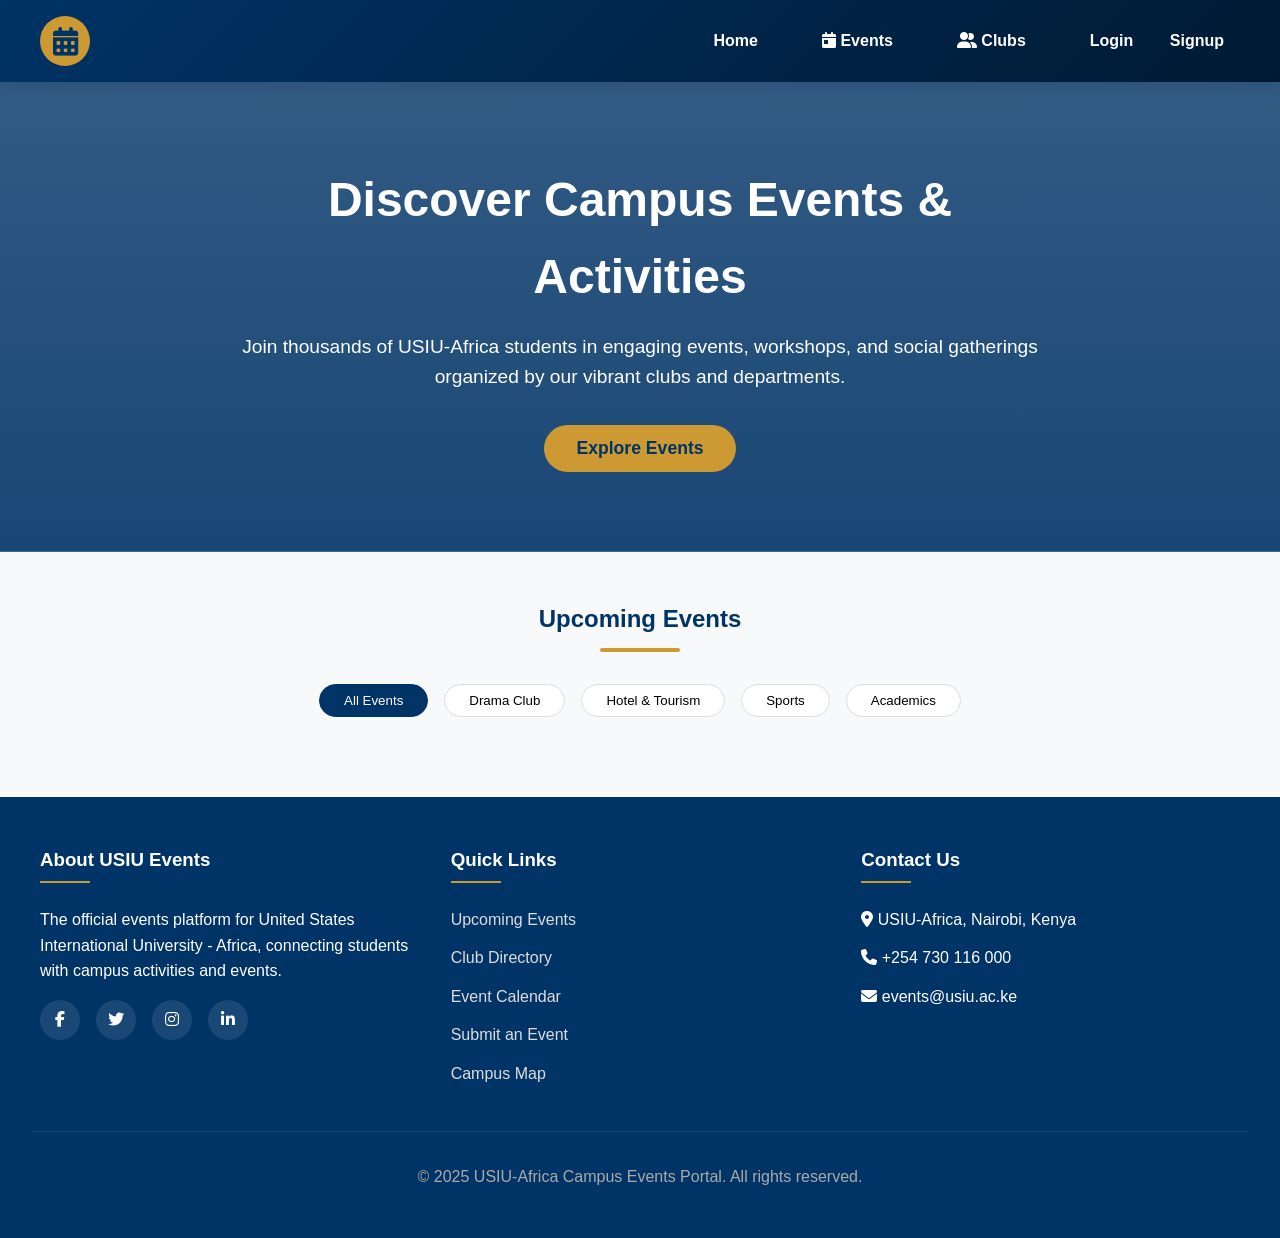
==== commit 5577e0a5: "try comment" ====
--- a/frontend/index.html
+++ b/frontend/index.html
@@ -4,7 +4,10 @@
     <meta charset="UTF-8">
     <meta name="viewport" content="width=device-width, initial-scale=1.0">
     <title>USIU-Africa Campus Events Portal</title>
-    <link rel="stylesheet" href="style.css">
+
+    <!-- link css here   -->
+    <link rel="stylesheet" href="./css/style.css">
+    <link rel="stylesheet" href="./css/dashboard.css">
     <link rel="stylesheet" href="https://cdnjs.cloudflare.com/ajax/libs/font-awesome/6.4.0/css/all.min.css">
     <!-- link js here   -->
     <script src="./app.js"  type="module" defer></script>
@@ -24,13 +27,15 @@
                     <li><a href="/" data-link>Home</a></li>
                     <li><a href="./index.html#event-section"><i class="fas fa-calendar-day"></i> Events</a></li>
                     <li><a href="#"><i class="fas fa-user-friends"></i> Clubs</a></li>
-                    <li><a href="#"><i class="fas fa-envelope"></i> Notifications</a></li>
-                    <li id="authNav">
+                    <li class="authUserNav" id="authUserNav">
+                        <a href="#"><i class="fas fa-envelope"></i> Notifications</a>
+                        <a href="#" id="dashboardBtn">Dashboard</a>
+                        <a href="#" id="logoutBtn" data-link>Logout</a>
+                         
+                    </li>
+                    <li id="authNav" class="authNav">
                          <a href="/login" data-link>Login</a>
                          <a href="/signup" data-link>Signup</a>
-                         <button id="dashboardBtn">Dashboard</button>
-
-                        <!-- <div class="nav-button" id="loginBtn">Login / Sign Up</div> -->
                     </li>
                 </ul>
             </nav>
@@ -55,9 +60,6 @@
                 <button class="filter-btn">Hotel & Tourism</button>
                 <button class="filter-btn">Sports</button>
                 <button class="filter-btn">Academics</button>
-                <button id="createEventBtn" style="display:none;" data-link href="/create-event">
-                                Create Event
-                            </button>
             </div>
             
             <div class="events-grid" id="events-container">
--- a/frontend/css/style.css
+++ b/frontend/css/style.css
@@ -0,0 +1,628 @@
+:root {
+    --usiu-blue: #003366;
+    --usiu-gold: #CC9933;
+    --light-blue: #e6f0fa;
+    --light-gold: #f5e9d0;
+    --dark-text: #333;
+    --light-text: #f8f9fa;
+    --shadow: 0 4px 12px rgba(0, 0, 0, 0.1);
+    --transition: all 0.3s ease;
+    --success: #28a745;
+    --danger: #dc3545;
+}
+
+* {
+    margin: 0;
+    padding: 0;
+    box-sizing: border-box;
+    font-family: 'Segoe UI', Tahoma, Geneva, Verdana, sans-serif;
+}
+
+body {
+    background-color: #f8f9fa;
+    color: var(--dark-text);
+    line-height: 1.6;
+}
+
+/* Header Styles */
+header {
+    background: linear-gradient(135deg, var(--usiu-blue) 0%, #001a33 100%);
+    color: white;
+    padding: 1rem 2rem;
+    position: sticky;
+    top: 0;
+    z-index: 1000;
+    box-shadow: var(--shadow);
+}
+
+.header-container {
+    max-width: 1200px;
+    margin: 0 auto;
+    display: flex;
+    justify-content: space-between;
+    align-items: center;
+}
+
+.logo {
+    display: flex;
+    align-items: center;
+    gap: 15px;
+}
+
+.logo h1 {
+    font-size: 1.8rem;
+    font-weight: 700;
+}
+
+.logo-icon {
+    background-color: var(--usiu-gold);
+    color: var(--usiu-blue);
+    width: 50px;
+    height: 50px;
+    border-radius: 50%;
+    display: flex;
+    align-items: center;
+    justify-content: center;
+    font-size: 1.8rem;
+}
+
+nav ul {
+    display: flex;
+    list-style: none;
+    gap: 2rem;
+    align-items: center;
+}
+
+nav a, .nav-button {
+    color: white;
+    text-decoration: none;
+    font-weight: 600;
+    padding: 0.5rem 1rem;
+    border-radius: 4px;
+    transition: var(--transition);
+    cursor: pointer;
+}
+
+nav a:hover, .nav-button:hover {
+    background-color: rgba(255, 255, 255, 0.1);
+}
+
+.user-info {
+    display: flex;
+    align-items: center;
+    gap: 10px;
+}
+
+.authNav{
+    display: flex;
+    gap: 1rem;
+    align-items: center;
+}
+.authUserNav {
+    display: flex;
+    gap: 1rem;
+    align-items: center;
+    display: none;
+}
+
+/* Hero Section */
+.hero {
+    background: linear-gradient(rgba(0, 51, 102, 0.8), rgba(0, 51, 102, 0.9)), url('https://images.unsplash.com/photo-1523580494863-6f3031224c94?ixlib=rb-4.0.3&ixid=M3wxMjA3fDB8MHxwaG90by1wYWdlfHx8fGVufDB8fHx8fA%3D%3D&auto=format&fit=crop&w=1470&q=80');
+    background-size: cover;
+    background-position: center;
+    color: white;
+    text-align: center;
+    padding: 5rem 2rem;
+}
+
+.hero-content {
+    max-width: 800px;
+    margin: 0 auto;
+}
+
+
+.hero h2 {
+    font-size: 3rem;
+    margin-bottom: 1rem;
+    animation: fadeInDown 1s ease;
+}
+
+.hero p {
+    font-size: 1.2rem;
+    margin-bottom: 2rem;
+    animation: fadeInUp 1s ease;
+}
+
+.cta-button {
+    display: inline-block;
+    background-color: var(--usiu-gold);
+    color: var(--usiu-blue);
+    padding: 0.8rem 2rem;
+    border-radius: 30px;
+    text-decoration: none;
+    font-weight: 700;
+    font-size: 1.1rem;
+    transition: var(--transition);
+    border: none;
+    cursor: pointer;
+    animation: pulse 2s infinite;
+}
+
+.cta-button:hover {
+    transform: translateY(-3px);
+    box-shadow: 0 10px 20px rgba(0, 0, 0, 0.2);
+}
+
+/* Events Section */
+.events-section {
+    max-width: 1200px;
+    margin: 3rem auto;
+    padding: 0 2rem;
+}
+
+.section-title {
+    text-align: center;
+    color: var(--usiu-blue);
+    margin-bottom: 2rem;
+    position: relative;
+}
+
+.section-title::after {
+    content: '';
+    display: block;
+    width: 80px;
+    height: 4px;
+    background-color: var(--usiu-gold);
+    margin: 10px auto;
+    border-radius: 2px;
+}
+
+.filters {
+    display: flex;
+    justify-content: center;
+    gap: 1rem;
+    margin-bottom: 2rem;
+    flex-wrap: wrap;
+}
+
+.filter-btn {
+    background-color: white;
+    border: 1px solid #ddd;
+    padding: 0.5rem 1.5rem;
+    border-radius: 30px;
+    cursor: pointer;
+    transition: var(--transition);
+    font-weight: 500;
+}
+
+.filter-btn:hover, .filter-btn.active {
+    background-color: var(--usiu-blue);
+    color: white;
+    border-color: var(--usiu-blue);
+}
+
+.events-grid {
+    display: grid;
+    grid-template-columns: repeat(auto-fill, minmax(350px, 1fr));
+    gap: 2rem;
+}
+
+.event-card {
+    background-color: white;
+    border-radius: 10px;
+    overflow: hidden;
+    box-shadow: var(--shadow);
+    transition: var(--transition);
+}
+
+.event-card:hover {
+    transform: translateY(-10px);
+    box-shadow: 0 12px 20px rgba(0, 0, 0, 0.15);
+}
+
+.event-image {
+    /* height: 200px; */
+    width: 100%;
+    background-size: cover;
+    background-position: center;
+}
+
+.event-content {
+    padding: 1.5rem;
+}
+
+.event-category {
+    display: inline-block;
+    background-color: var(--light-gold);
+    color: var(--usiu-blue);
+    padding: 0.3rem 0.8rem;
+    border-radius: 30px;
+    font-size: 0.85rem;
+    margin-bottom: 0.8rem;
+}
+
+.event-title {
+    font-size: 1.4rem;
+    margin-bottom: 0.5rem;
+    color: var(--usiu-blue);
+}
+
+.event-details {
+    display: flex;
+    gap: 1rem;
+    margin: 1rem 0;
+    color: #666;
+    flex-wrap: wrap;
+}
+
+.event-details i {
+    color: var(--usiu-gold);
+    margin-right: 0.5rem;
+}
+
+.event-actions {
+    display: flex;
+    justify-content: space-between;
+    margin-top: 1rem;
+    gap: 0.5rem;
+}
+
+.register-btn, .details-btn {
+    padding: 0.5rem 1.5rem;
+    border-radius: 30px;
+    border: none;
+    cursor: pointer;
+    font-weight: 600;
+    transition: var(--transition);
+    flex: 1;
+    text-align: center;
+}
+
+.register-btn {
+    background-color: var(--usiu-blue);
+    color: white;
+}
+
+.details-btn {
+    background-color: var(--light-gold);
+    color: var(--usiu-blue);
+}
+
+.register-btn:hover {
+    background-color: #002244;
+}
+
+.details-btn:hover {
+    background-color: #e6d5b0;
+}
+
+
+
+
+
+/* Footer */
+footer {
+    background-color: var(--usiu-blue);
+    color: white;
+    padding: 3rem 2rem;
+}
+
+.footer-content {
+    max-width: 1200px;
+    margin: 0 auto;
+    display: grid;
+    grid-template-columns: repeat(auto-fit, minmax(250px, 1fr));
+    gap: 2rem;
+}
+
+.footer-section h3 {
+    margin-bottom: 1.5rem;
+    position: relative;
+    padding-bottom: 0.5rem;
+}
+
+.footer-section h3::after {
+    content: '';
+    position: absolute;
+    bottom: 0;
+    left: 0;
+    width: 50px;
+    height: 2px;
+    background-color: var(--usiu-gold);
+}
+
+.footer-links li {
+    list-style: none;
+    margin-bottom: 0.8rem;
+}
+
+.footer-links a {
+    color: #ddd;
+    text-decoration: none;
+    transition: var(--transition);
+}
+
+.footer-links a:hover {
+    color: var(--usiu-gold);
+    padding-left: 5px;
+}
+
+.social-links {
+    display: flex;
+    gap: 1rem;
+    margin-top: 1rem;
+}
+
+.social-links a {
+    display: inline-block;
+    width: 40px;
+    height: 40px;
+    background-color: rgba(255, 255, 255, 0.1);
+    border-radius: 50%;
+    color: white;
+    text-align: center;
+    line-height: 40px;
+    transition: var(--transition);
+}
+
+.social-links a:hover {
+    background-color: var(--usiu-gold);
+    transform: translateY(-3px);
+}
+
+.copyright {
+    text-align: center;
+    padding-top: 2rem;
+    margin-top: 2rem;
+    border-top: 1px solid rgba(255, 255, 255, 0.1);
+    color: #aaa;
+}
+
+/* Notification */
+.notification {
+    position: fixed;
+    top: 20px;
+    right: 20px;
+    padding: 1rem 2rem;
+    border-radius: 5px;
+    color: white;
+    font-weight: 600;
+    box-shadow: var(--shadow);
+    z-index: 3000;
+    transform: translateX(120%);
+    transition: transform 0.3s ease;
+}
+
+.notification.show {
+    transform: translateX(0);
+}
+
+.notification.success {
+    background-color: var(--success);
+}
+
+.notification.error {
+    background-color: var(--danger);
+}
+
+
+/* Responsive Design */
+@media (max-width: 768px) {
+    .header-container {
+        flex-direction: column;
+        gap: 1rem;
+    }
+    
+    nav ul {
+        gap: 1rem;
+        flex-wrap: wrap;
+        justify-content: center;
+    }
+    
+    .hero h2 {
+        font-size: 2.2rem;
+    }
+    
+    .event-full-details {
+        grid-template-columns: 1fr;
+    }
+    
+    .events-grid {
+        grid-template-columns: 1fr;
+    }
+    
+    .event-actions {
+        flex-direction: column;
+        gap: 0.8rem;
+    }
+    
+}
+
+
+/* css popup */
+
+.popup-overlay {
+  position: fixed;
+  top: 0; left: 0;
+  width: 100%; height: 100%;
+  background: rgba(0,0,0,0.5);
+  display: flex; justify-content: center; align-items: center;
+  z-index: 999;
+}
+
+.popup-content {
+  background: #fff;
+  padding: 20px;
+  border-radius: 8px;
+  width: 100%;
+  max-width: 450px;
+  position: relative;
+}
+
+.popup-close {
+  position: absolute;
+  top: 10px; right: 15px;
+  cursor: pointer;
+  font-size: 18px;
+}
+
+
+/* ====Auth FORMS SYLES======= */
+
+.form-header {
+  font-family: -apple-system, BlinkMacSystemFont, "Segoe UI", Helvetica, Arial, sans-serif;
+  font-size: 24px;
+  font-weight: 500;
+  color: var(--dark-text);
+  margin-bottom: 20px;
+  text-align: center;
+}
+
+.auth-form {
+  max-width: 320px;
+  margin: 0 auto;
+  background-color: var(--light-blue);
+  padding: 20px;
+  border-radius: 6px;
+  box-shadow: var(--shadow);
+  border: 1px solid rgba(0, 0, 0, 0.1);
+  z-index: 10000;
+}
+
+.auth-form input {
+  width: 100%;
+  padding: 10px;
+  margin-bottom: 15px;
+  font-size: 14px;
+  border: 1px solid #d1d5da;
+  border-radius: 6px;
+  background-color: var(--light-text);
+  color: var(--dark-text);
+  transition: var(--transition);
+}
+
+#loginForm input:focus {
+  border-color: var(--usiu-blue);
+  outline: none;
+  box-shadow: 0 0 0 3px rgba(0, 51, 102, 0.3);
+}
+
+
+.auth-form button {
+  width: 100%;
+  padding: 10px;
+  font-size: 14px;
+  font-weight: 600;
+  background-color: var(--usiu-blue);
+  color: var(--light-text);
+  border: none;
+  border-radius: 6px;
+  cursor: pointer;
+  transition: var(--transition);
+}
+
+.auth-form button:hover {
+  background-color: var(--usiu-gold);
+  color: var(--dark-text);
+}
+
+
+
+/* ===Event creation form sylets */
+
+/* Form */
+.event-form{
+  display: flex;
+  flex-direction: column;
+}
+
+
+.event-form input,
+.event-form textarea {
+  width: 100%;
+  padding: 10px;
+  margin-bottom: 15px;
+  font-size: 14px;
+  border: 1px solid #d1d5da;
+  border-radius: 6px;
+  background-color: var(--light-text);
+  color: var(--dark-text);
+  transition: var(--transition);
+  resize: none;
+}
+
+.event-form input:focus,
+.event-form textarea:focus {
+  border-color: var(--usiu-blue);
+  outline: none;
+  box-shadow: 0 0 0 3px rgba(0, 51, 102, 0.3);
+}
+
+
+.event-form button {
+  padding: 10px;
+  font-size: 14px;
+  font-weight: 600;
+  background-color: var(--usiu-blue);
+  color: var(--light-text);
+  border: none;
+  border-radius: 6px;
+  cursor: pointer;
+  transition: var(--transition);
+}
+
+.event-form button:hover {
+  background-color: var(--usiu-gold);
+  color: var(--dark-text);
+}
+
+
+/* ===== Register form styles ======= */
+
+.form-group {
+  margin-bottom: 15px;
+}
+
+.form-group label {
+  display: block;
+  font-size: 14px;
+  font-weight: 500;
+  color: var(--dark-text);
+  margin-bottom: 6px;
+}
+
+.form-group input {
+  width: 100%;
+  padding: 10px;
+  font-size: 14px;
+  border: 1px solid #d1d5da;
+  border-radius: 6px;
+  background-color: var(--light-text);
+  color: var(--dark-text);
+  transition: var(--transition);
+}
+
+.form-group input:focus {
+  border-color: var(--usiu-blue);
+  outline: none;
+  box-shadow: 0 0 0 3px rgba(0, 51, 102, 0.3);
+}
+
+
+.submit-btn {
+  width: 100%;
+  padding: 10px;
+  font-size: 14px;
+  font-weight: 600;
+  background-color: var(--usiu-blue);
+  color: var(--light-text);
+  border: none;
+  border-radius: 6px;
+  cursor: pointer;
+  transition: var(--transition);
+}
+
+.submit-btn:hover {
+  background-color: var(--usiu-gold);
+  color: var(--dark-text);
+}
--- a/frontend/css/dashboard.css
+++ b/frontend/css/dashboard.css
@@ -0,0 +1,306 @@
+.dashboard--container {
+  padding: 20px;
+  font-family: -apple-system, BlinkMacSystemFont, "Segoe UI", Helvetica, Arial, sans-serif;
+  background-color: var(--light-gold);
+  /* min-height: 100vh; */
+}
+
+.dashboard--title {
+  font-size: 24px;
+  font-weight: 600;
+  color: var(--dark-text);
+  margin-bottom: 20px;
+}
+
+
+.dashboard--table {
+  width: 100%;
+  border-collapse: collapse;
+  background-color: var(--light-text);
+  border-radius: 6px;
+  overflow: hidden;
+  box-shadow: var(--shadow);
+}
+
+.dashboard--table th,
+.dashboard--table td {
+  padding: 12px 15px;
+  text-align: left;
+  font-size: 14px;
+}
+
+.dashboard--table thead {
+  background-color: var(--usiu-blue);
+  color: var(--light-text);
+}
+
+.dashboard--table tbody tr {
+  border-bottom: 1px solid #d1d5da;
+}
+
+.dashboard--table tbody tr:nth-child(even) {
+  background-color: var(--light-blue);
+}
+
+.dashboard--table tbody tr:hover {
+  background-color: rgba(204, 153, 51, 0.1);
+  transition: var(--transition);
+}
+
+
+.dashboard--empty {
+  text-align: center;
+  color: var(--dark-text);
+  font-style: italic;
+}
+
+
+.dashboard--btn {
+  padding: 6px 12px;
+  font-size: 13px;
+  border-radius: 6px;
+  border: none;
+  cursor: pointer;
+  font-weight: 500;
+  transition: var(--transition);
+}
+
+.dashboard--view-btn {
+  background-color: rgb(239, 46, 46);
+  color: var(--light-text);
+}
+
+.dashboard--view-btn:hover {
+  background-color: var(--usiu-gold);
+  color: var(--dark-text);
+}
+
+.dashboard--edit-btn {
+  background-color: var(--usiu-gold);
+  color: var(--dark-text);
+  margin-left: 5px;
+}
+
+.dashboard--edit-btn:hover {
+  background-color: var(--usiu-blue);
+  color: var(--light-text);
+}
+
+
+
+/* lkajsdfkjf */
+.event-details--page {
+  font-family: system-ui, -apple-system, BlinkMacSystemFont, "Segoe UI", Helvetica, Arial, sans-serif;
+  background-color: var(--light-gold);
+  min-height: 100vh;
+  padding: 2rem;
+  color: var(--dark-text);
+  display: flex;
+  flex-direction: column;
+  gap: 2rem;
+}
+
+/* Header */
+.event-details--header {
+  display: flex;
+  align-items: center;
+  gap: 1rem;
+  background: linear-gradient(90deg, var(--usiu-blue), #00284d);
+  padding: 1rem 1.5rem;
+  border-radius: 12px;
+  color: var(--light-text);
+}
+
+.event-details--back-btn {
+  display: flex;
+  align-items: center;
+  gap: 0.5rem;
+  background: rgba(255, 255, 255, 0.1);
+  border: none;
+  color: var(--light-text);
+  padding: 0.4rem 0.8rem;
+  font-size: 0.9rem;
+  border-radius: 6px;
+  cursor: pointer;
+  transition: var(--transition);
+}
+.event-details--back-btn:hover {
+  background: rgba(255, 255, 255, 0.2);
+}
+
+.event-details--title {
+  font-size: 1.5rem;
+  font-weight: 600;
+  margin: 0;
+}
+
+/* Meta Info */
+.event-details--meta-section {
+  background-color: var(--light-text);
+  padding: 1.25rem;
+  border-radius: 10px;
+  box-shadow: var(--shadow);
+}
+.event-details--meta-list {
+  list-style: none;
+  margin: 0;
+  padding: 0;
+  display: grid;
+  gap: 0.5rem;
+  font-size: 0.95rem;
+}
+.event-details--meta-list li strong {
+  color: var(--usiu-blue);
+}
+
+/* Description */
+.event-details--description {
+  /* background-color: var(--light-text); */
+  /* padding: 1.5rem; */
+  /* border-radius: 10px; */
+  /* box-shadow: var(--shadow); */
+  line-height: 1.6;
+  font-size: 1rem;
+}
+
+/* Comments */
+
+
+
+.event-details--comments {
+  background-color: var(--light-blue);
+  padding: 1.5rem;
+  border-radius: 10px;
+  box-shadow: var(--shadow);
+}
+.event-details--comments-title {
+  font-size: 1.2rem;
+  font-weight: 600;
+  margin-bottom: 1rem;
+  color: var(--usiu-blue);
+}
+.event-details--comments-container {
+  background-color: var(--light-text);
+  border-radius: 8px;
+  border: 1px solid #d1d5da;
+  padding: 1rem;
+  max-height: 250px;
+  overflow-y: auto;
+}
+.event-details--no-comments {
+  color: #777;
+  font-style: italic;
+}
+
+.event-details--comment-form {
+  margin-top: 1rem;
+}
+
+
+
+/* Comments */
+/* Comment Card */
+.event-details--comment-card {
+  background-color: var(--light-text);
+  border: 1px solid #d1d5da;
+  border-radius: 8px;
+  margin-bottom: 0.75rem;
+  overflow: hidden;
+  box-shadow: var(--shadow);
+  transition: var(--transition);
+}
+
+.event-details--comment-card:hover {
+  border-color: var(--usiu-gold);
+  transform: translateY(-1px);
+}
+
+.event-details--comment-header {
+  /* background-color: var(--light-blue); */
+  padding: 0.5rem 0.75rem;
+  /* border-bottom: 1px solid #e5e7eb; */
+}
+
+.event-details--comment-author {
+  font-weight: 600;
+  font-size: 0.95rem;
+  color: var(--usiu-blue);
+}
+
+.event-details--comment-body {
+  padding: 0.75rem;
+  font-size: 0.9rem;
+  line-height: 1.5;
+  color: var(--dark-text);
+}
+
+
+
+
+/* comment form */
+
+.comment-form {
+  background-color: var(--light-text);
+  border-radius: 10px;
+  padding: 1.5rem;
+  box-shadow: var(--shadow);
+  margin-top: 1rem;
+}
+
+.comment-form h4 {
+  font-size: 1.2rem;
+  font-weight: 600;
+  color: var(--usiu-blue);
+  margin-bottom: 1rem;
+}
+
+.comment-form .form-group {
+  margin-bottom: 1rem;
+}
+
+.comment-form label {
+  display: block;
+  font-size: 0.9rem;
+  font-weight: 500;
+  color: var(--dark-text);
+  margin-bottom: 0.4rem;
+}
+
+.comment-form input,
+.comment-form textarea {
+  width: 100%;
+  padding: 0.6rem 0.8rem;
+  border: 1px solid #ccc;
+  border-radius: 6px;
+  font-size: 0.95rem;
+  font-family: inherit;
+  transition: var(--transition);
+}
+
+.comment-form input:focus,
+.comment-form textarea:focus {
+  outline: none;
+  border-color: var(--usiu-blue);
+  box-shadow: 0 0 0 3px rgba(0, 51, 102, 0.15);
+}
+
+.comment-form textarea {
+  min-height: 80px;
+  resize: vertical;
+}
+
+.comment-form .submit-btn {
+  background-color: var(--usiu-blue);
+  color: var(--light-text);
+  border: none;
+  padding: 0.6rem 1.2rem;
+  border-radius: 6px;
+  font-size: 0.95rem;
+  cursor: pointer;
+  transition: var(--transition);
+}
+
+.comment-form .submit-btn:hover {
+  background-color: var(--usiu-gold);
+  color: var(--dark-text);
+}
